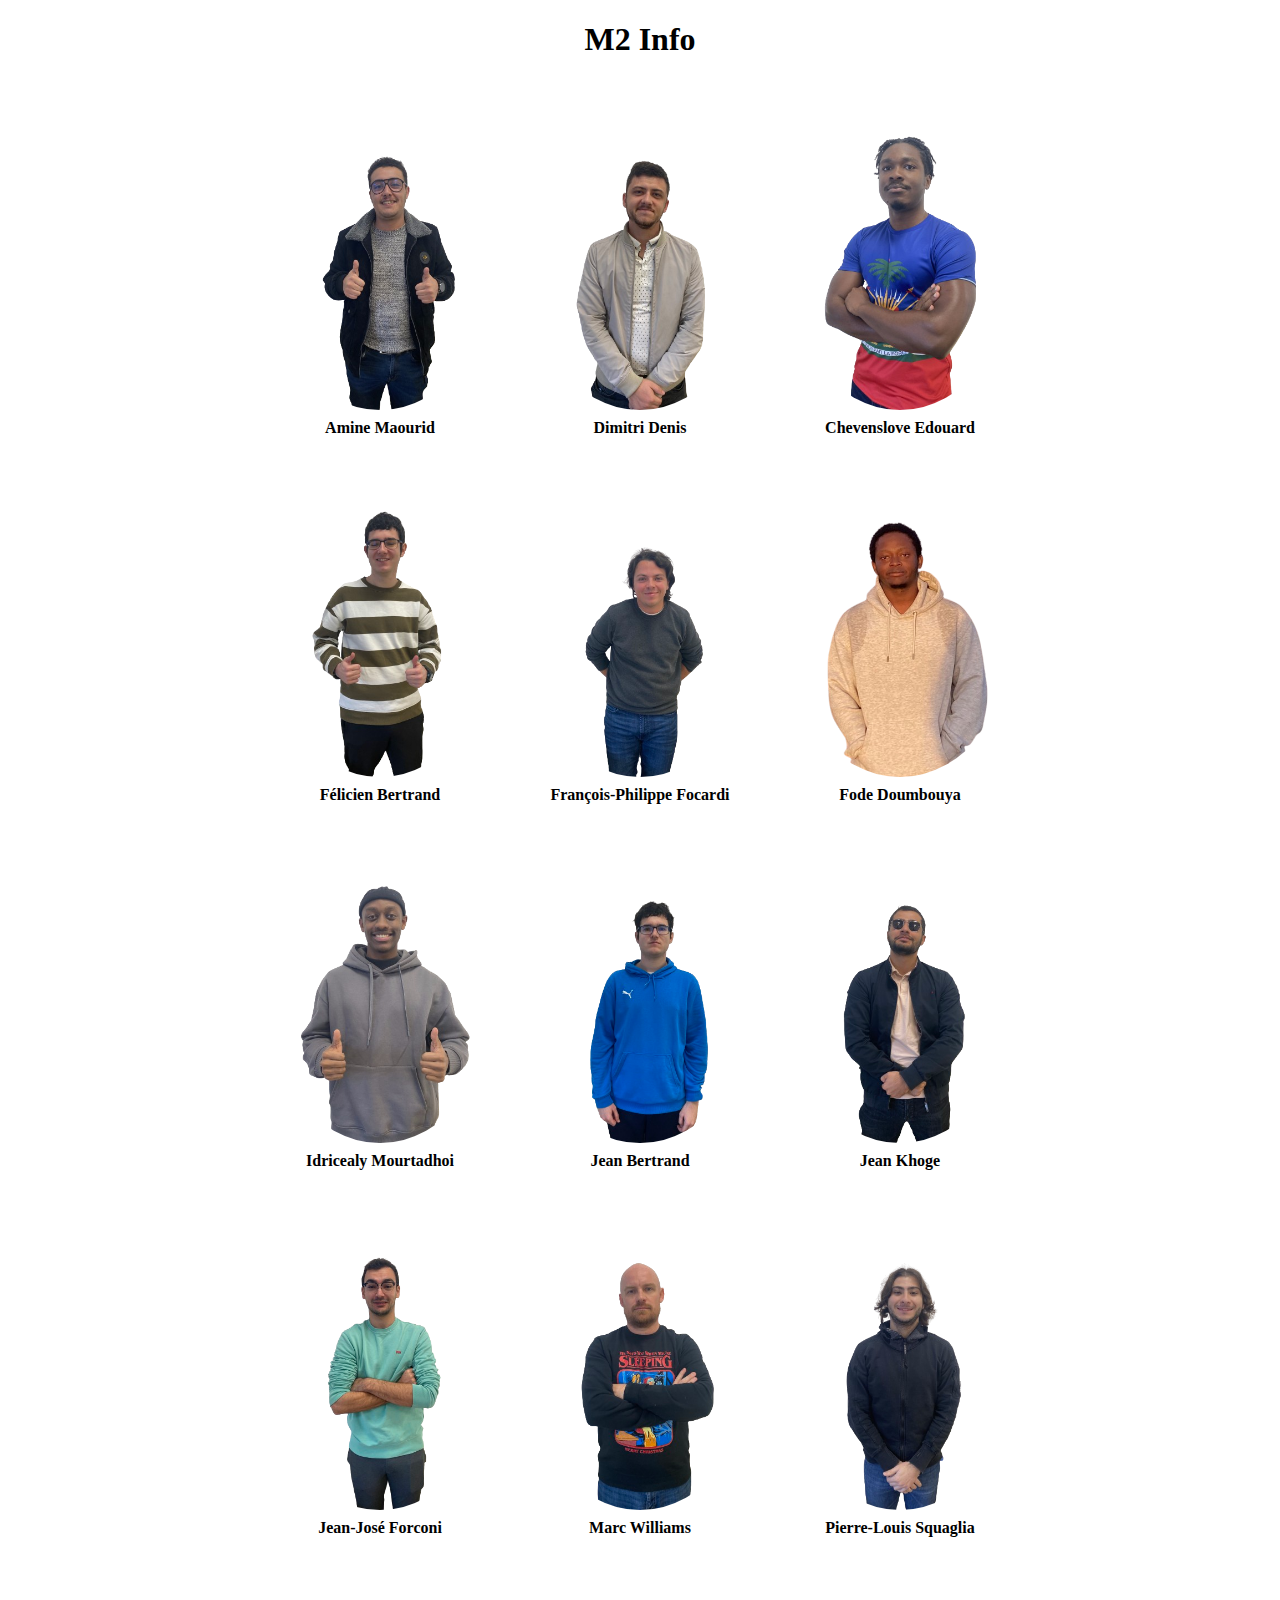
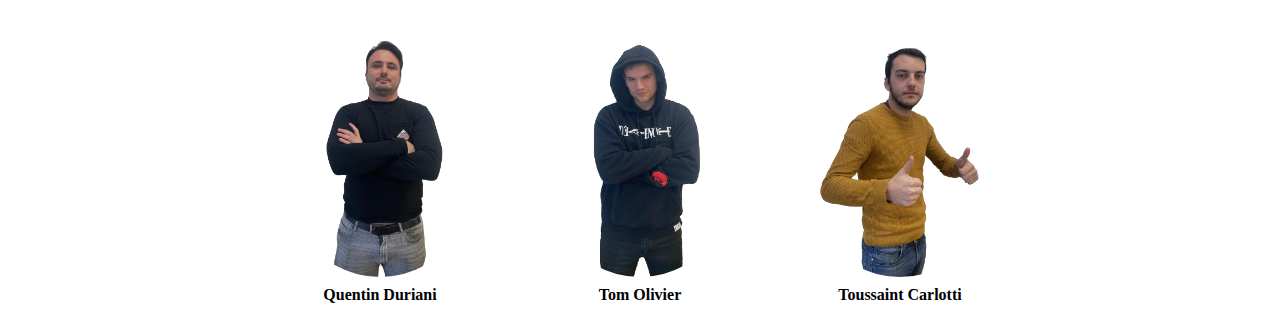
==== m2-english/index.html @ 88bd8a0a "Add m2-english" ====
<!DOCTYPE html>
<html lang="en">
<head>
  <meta charset="UTF-8">
  <title>M2 Info</title>
  <link rel="stylesheet" href="styles.css">
</head>
<body>

<div class="container">
  <h1>M2 Info</h1>
  <div class="gallery">
    <div class="person" onclick="showDetails(1)">
         <img src="images/amine1.png" alt="Person 1">
        <p>Amine Maourid</p>
    </div>
    <div class="person" onclick="showDetails(2)">
        <img src="images/dimitri1.png" alt="Person 2">
        <p>Dimitri Denis</p>
    </div>
    <div class="person" onclick="showDetails(3)">
        <img src="images/edouard1.png" alt="Person 3">
        <p>Chevenslove Edouard</p>
    </div>
    <div class="person" onclick="showDetails(4)">
        <img src="images/felicien1.png" alt="Person 4">
        <p>Félicien Bertrand</p>
    </div>
    <div class="person" onclick="showDetails(5)">
        <img src="images/focardi1.png" alt="Person 5">
        <p>François-Philippe Focardi</p>
    </div>
    <div class="person" onclick="showDetails(6)">
        <img src="images/fode1.png" alt="Person 6">
        <p>Fode Doumbouya</p>
    </div>
    <div class="person" onclick="showDetails(7)">
        <img src="images/idrice1.png" alt="Person 7">
        <p>Idricealy Mourtadhoi</p>
    </div>
    <div class="person" onclick="showDetails(8)">
        <img src="images/jean1.png" alt="Person 8">
        <p>Jean Bertrand</p>
    </div>
    <div class="person" onclick="showDetails(9)">
        <img src="images/jeank1.png" alt="Person 9">
        <p>Jean Khoge</p>
    </div>
    <div class="person" onclick="showDetails(10)">
        <img src="images/doublej1.png" alt="Person 10">
        <p>Jean-José Forconi</p>
    </div>
    <div class="person" onclick="showDetails(11)">
        <img src="images/marc1.png" alt="Person 11">
        <p>Marc Williams</p>
    </div>
    <div class="person" onclick="showDetails(12)">
        <img src="images/pilou1.png" alt="Person 12">
        <p>Pierre-Louis Squaglia</p>
    </div>
    <div class="person" onclick="showDetails(13)">
        <img src="images/quentin1.png" alt="Person 13">
        <p>Quentin Duriani</p>
    </div>
    <div class="person" onclick="showDetails(14)">
        <img src="images/tom1.png" alt="Person 14">
        <p>Tom Olivier</p>
    </div>
    <div class="person" onclick="showDetails(15)">
        <img src="images/toussaint1.png" alt="Person 15">
        <p>Toussaint Carlotti</p>
    </div>
  </div>
</div>

<script>
  function showDetails(personId) {
    window.location.href = `details.html?id=${personId}`;
  }
</script>

</body>
</html>
---- m2-english/styles.css ----
.container {
    max-width: 800px;
    margin: 0 auto;
    text-align: center;
  }
  
  .gallery {
    display: flex;
    flex-wrap: wrap;
    justify-content: center;
  }
  
  .person {
    width: 30%;
    margin: 10px;
    cursor: pointer;
  }
  
  .person img {
    width: 100%;
    height: auto;
    border-radius: 50%;
  }
  
  .person p {
    margin: 5px 0 0;
    font-weight: bold;
  }
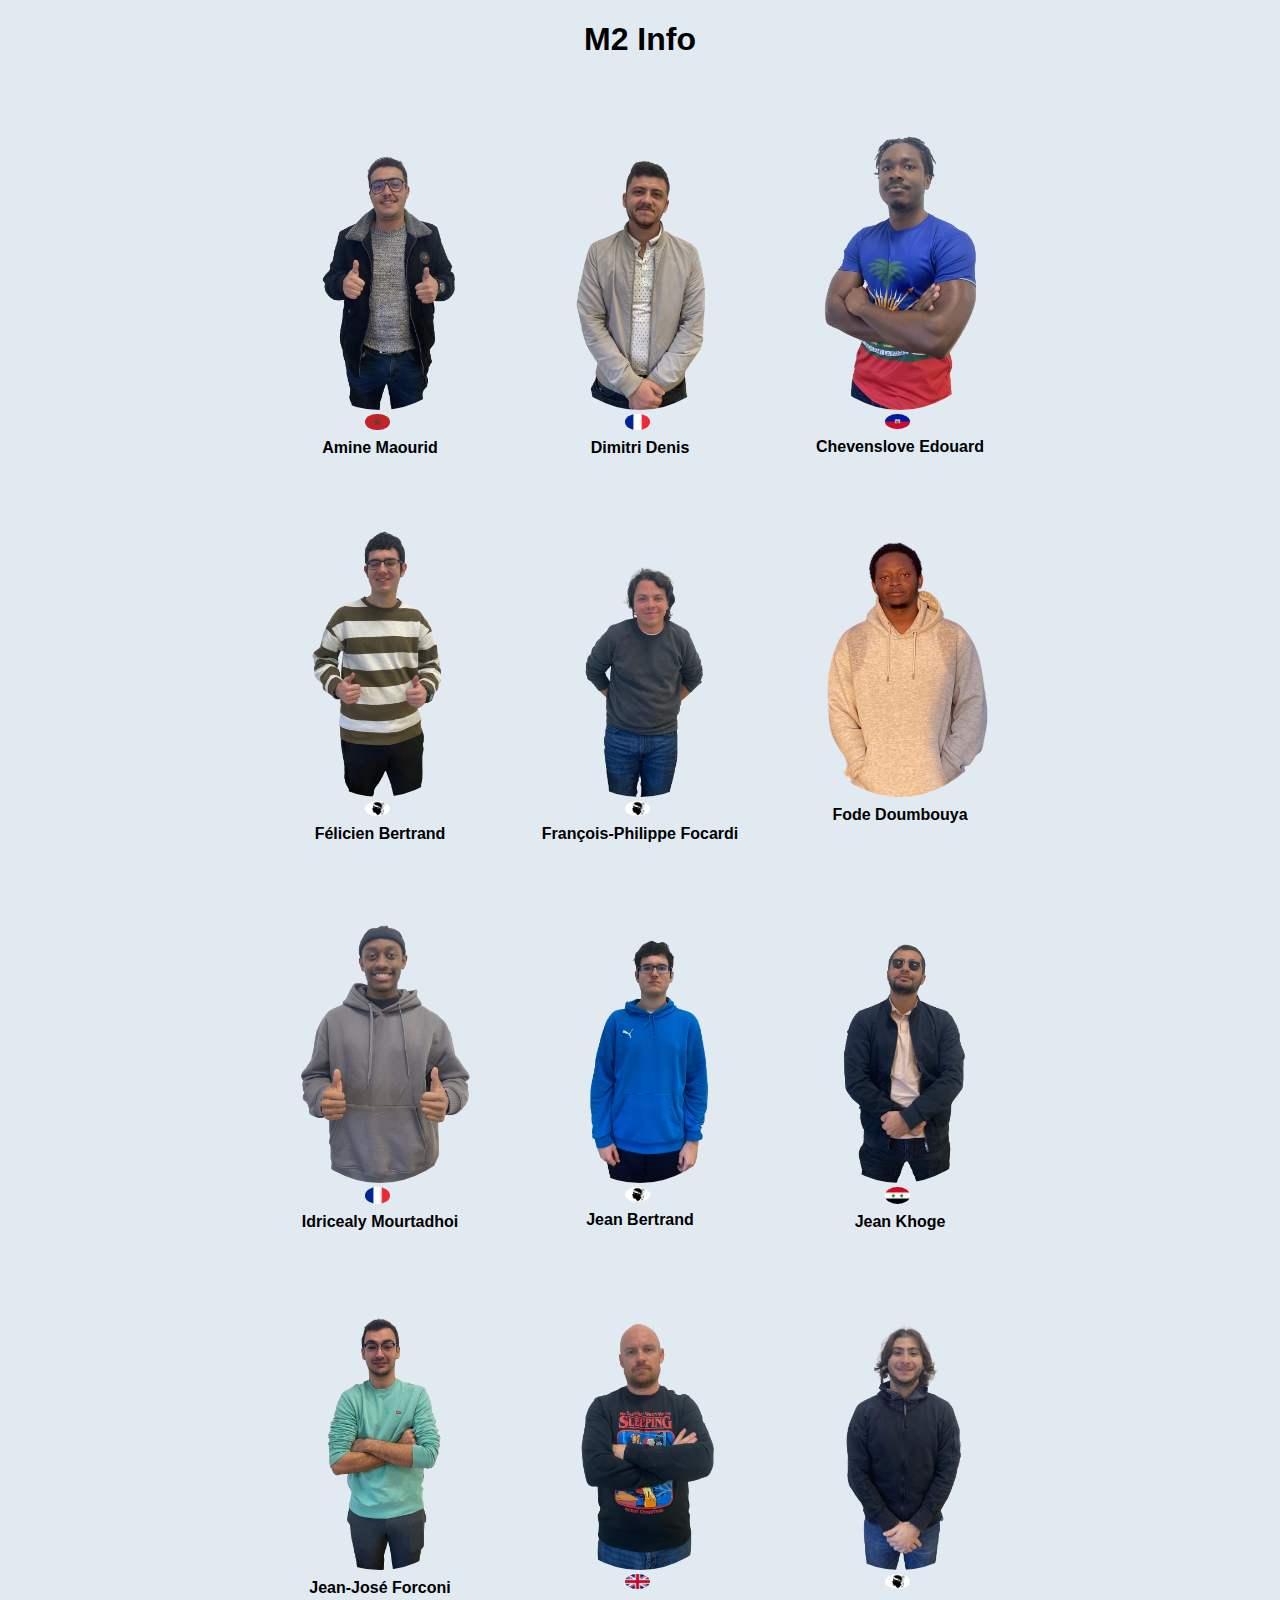
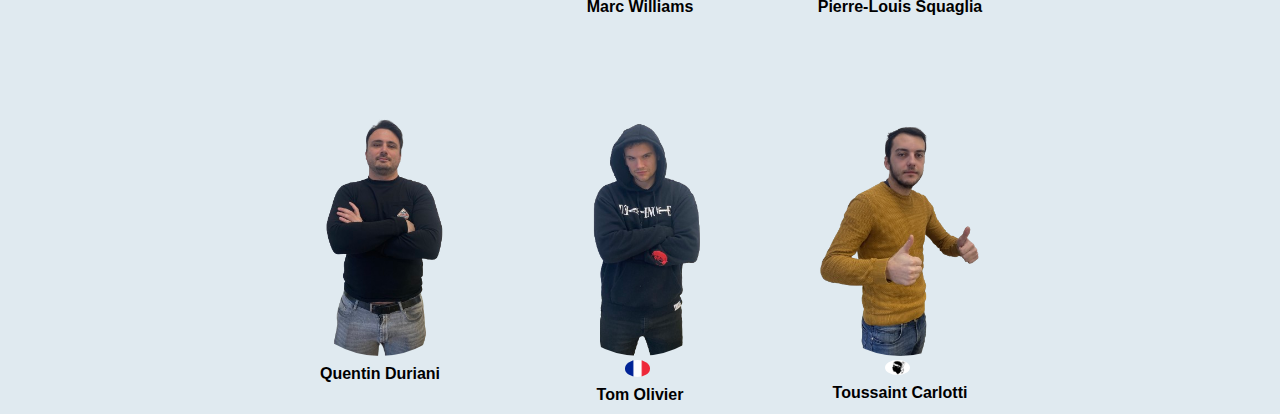
==== commit 4f04d62a: "Add flags" ====
--- a/m2-english/index.html
+++ b/m2-english/index.html
@@ -12,22 +12,27 @@
   <div class="gallery">
     <div class="person" onclick="showDetails(1)">
          <img src="images/amine1.png" alt="Person 1">
+         <img class="flag-icon" src="images/morocco.png" alt="Other Flag">
         <p>Amine Maourid</p>
     </div>
     <div class="person" onclick="showDetails(2)">
         <img src="images/dimitri1.png" alt="Person 2">
+        <img class="flag-icon" src="images/france.png" alt="Other Flag">
         <p>Dimitri Denis</p>
     </div>
     <div class="person" onclick="showDetails(3)">
         <img src="images/edouard1.png" alt="Person 3">
+        <img class="flag-icon" src="images/haiti.png" alt="Flag">
         <p>Chevenslove Edouard</p>
     </div>
     <div class="person" onclick="showDetails(4)">
         <img src="images/felicien1.png" alt="Person 4">
+        <img class="flag-icon" src="images/corsica.png" alt="Flag">
         <p>Félicien Bertrand</p>
     </div>
     <div class="person" onclick="showDetails(5)">
         <img src="images/focardi1.png" alt="Person 5">
+        <img class="flag-icon" src="images/corsica.png" alt="Flag">
         <p>François-Philippe Focardi</p>
     </div>
     <div class="person" onclick="showDetails(6)">
@@ -36,14 +41,17 @@
     </div>
     <div class="person" onclick="showDetails(7)">
         <img src="images/idrice1.png" alt="Person 7">
+        <img class="flag-icon" src="images/france.png" alt="Flag">
         <p>Idricealy Mourtadhoi</p>
     </div>
     <div class="person" onclick="showDetails(8)">
         <img src="images/jean1.png" alt="Person 8">
+        <img class="flag-icon" src="images/corsica.png" alt="Flag">
         <p>Jean Bertrand</p>
     </div>
     <div class="person" onclick="showDetails(9)">
         <img src="images/jeank1.png" alt="Person 9">
+        <img class="flag-icon" src="images/syria.png" alt="Flag">
         <p>Jean Khoge</p>
     </div>
     <div class="person" onclick="showDetails(10)">
@@ -52,10 +60,12 @@
     </div>
     <div class="person" onclick="showDetails(11)">
         <img src="images/marc1.png" alt="Person 11">
+        <img class="flag-icon" src="images/uk.png" alt="Flag">
         <p>Marc Williams</p>
     </div>
     <div class="person" onclick="showDetails(12)">
         <img src="images/pilou1.png" alt="Person 12">
+        <img class="flag-icon" src="images/corsica.png" alt="Flag">
         <p>Pierre-Louis Squaglia</p>
     </div>
     <div class="person" onclick="showDetails(13)">
@@ -64,10 +74,12 @@
     </div>
     <div class="person" onclick="showDetails(14)">
         <img src="images/tom1.png" alt="Person 14">
+        <img class="flag-icon" src="images/france.png" alt="Flag">
         <p>Tom Olivier</p>
     </div>
     <div class="person" onclick="showDetails(15)">
         <img src="images/toussaint1.png" alt="Person 15">
+        <img class="flag-icon" src="images/corsica.png" alt="Flag">
         <p>Toussaint Carlotti</p>
     </div>
   </div>
--- a/m2-english/styles.css
+++ b/m2-english/styles.css
@@ -1,3 +1,10 @@
+body {
+  background-color: #e0eaf0;
+  margin: 0;
+  padding: 0;
+  font-family: Arial, sans-serif;
+}
+
 .container {
     max-width: 800px;
     margin: 0 auto;
@@ -17,13 +24,44 @@
   }
   
   .person img {
-    width: 100%;
-    height: auto;
-    border-radius: 50%;
+  width: 100%;
+  height: auto;
+  border-radius: 50%;
+  transition: transform 0.3s ease;
   }
   
+  .person img:hover {
+  transform: scale(1.1); /* Modifiez le facteur de zoom selon vos préférences */
+  }
+
   .person p {
     margin: 5px 0 0;
     font-weight: bold;
   }
-  +
+/*Button*/
+a {
+  display: inline-block;
+  padding: 10px 20px;
+  background-color: #3498db;
+  color: white;
+  text-decoration: none;
+  border-radius: 5px;
+  transition: background-color 0.3s ease;
+}
+
+a:hover {
+  background-color: #2980b9;
+}
+
+/* Style spécifique pour les drapeaux */
+.flag-icon {
+  width: 20px; /* Ajustez la largeur des drapeaux selon vos besoins */
+  height: auto;
+  margin-right: 5px;
+  display: inline-block;
+}
+
+.person .flag-icon {
+  width: 25px; /* Ajustez la taille spécifique pour le contexte .person */
+}